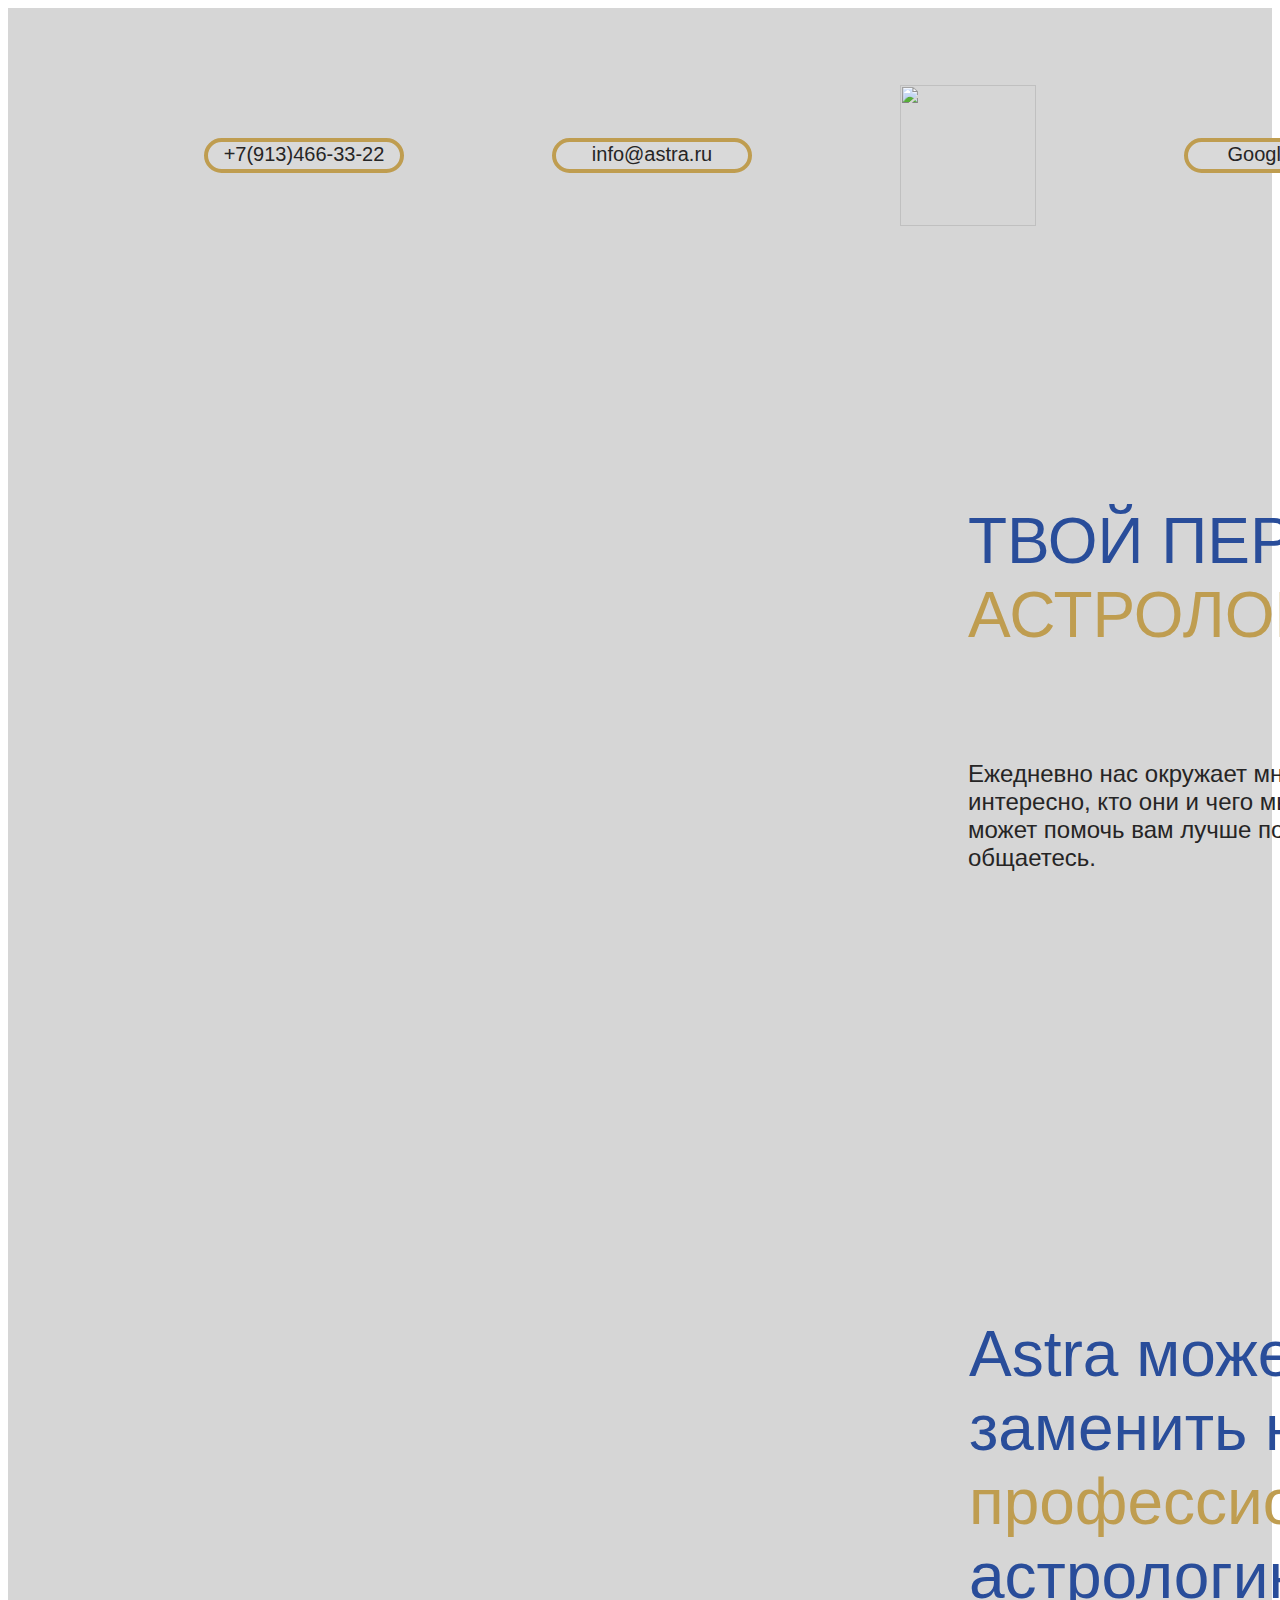
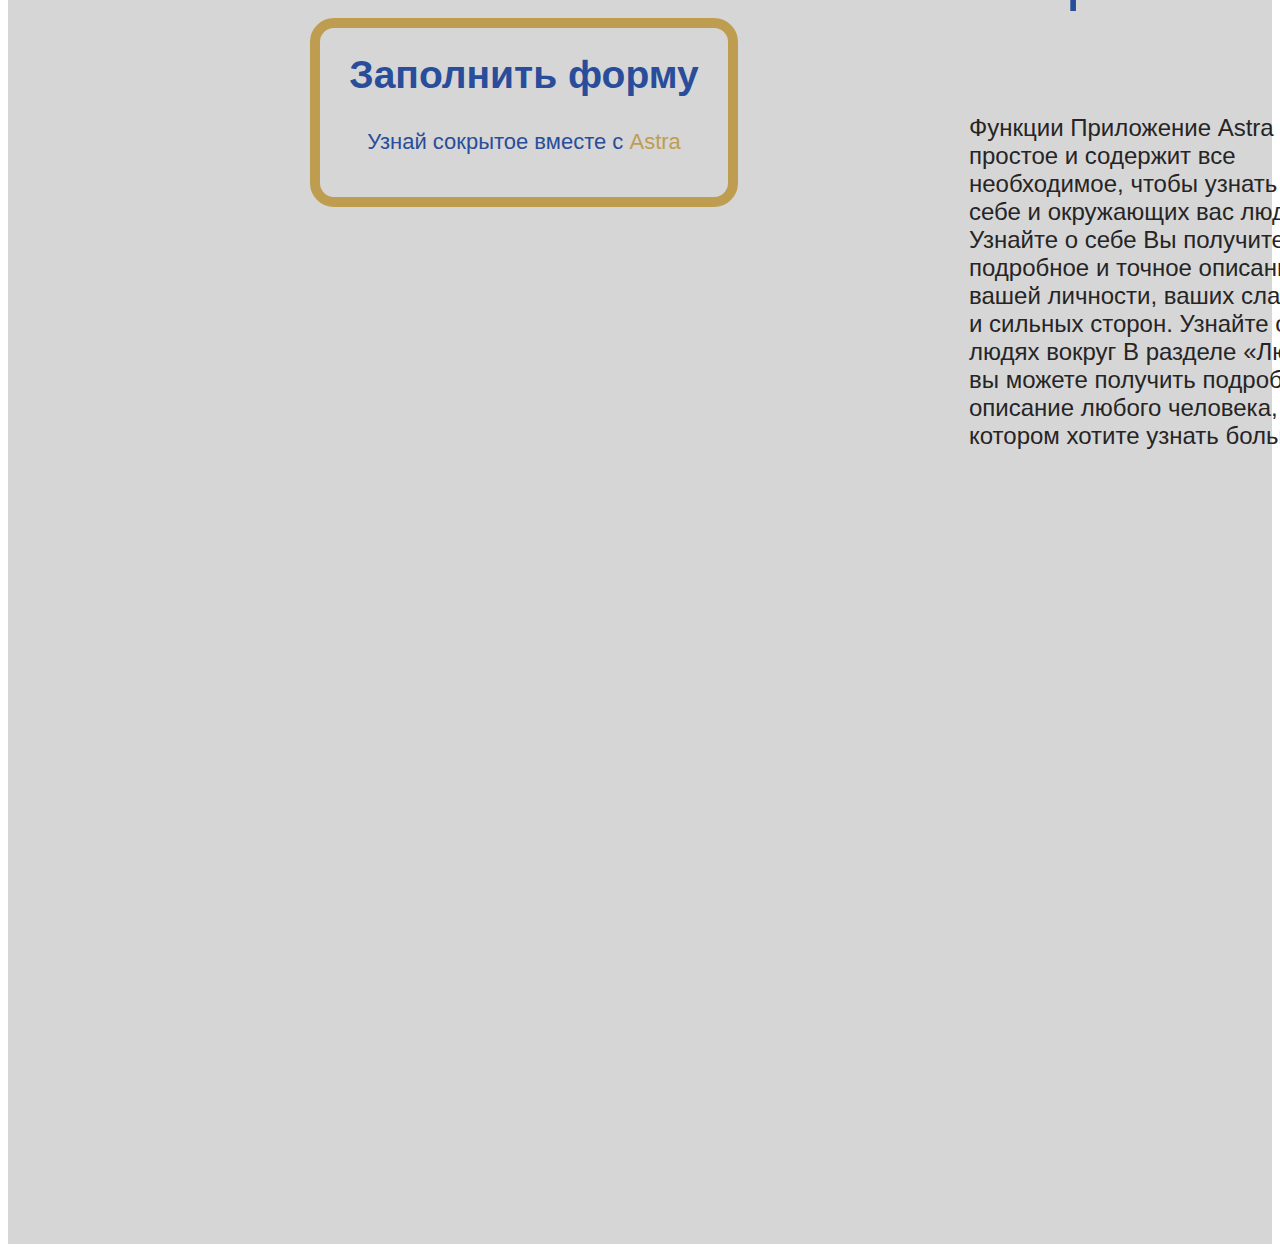
==== index.html @ b81c70b1 "Add files via upload" ====
<!DOCTYPE html>
<html>
  <head>
    <meta charset="utf-8" />
    <link rel="stylesheet" href="globals.css" />
    <link rel="stylesheet" href="style.css" />
  </head>
  <body>
    <div class="export">
      <div class="overlap-group-wrapper">
        <div class="overlap-group">
          <div class="BUTTON-MAIN">
            <div class="text-wrapper">Заполнить форму</div>
            <p class="div">
              <span class="span">Узнай сокрытое вместе с </span> <span class="text-wrapper-2">Astra</span>
            </p>
          </div>
          <div class="TEXT">
            <p class="astra">
              <span class="text-wrapper-3">Astra может </span>
              <span class="text-wrapper-4">полностью </span>
              <span class="text-wrapper-3">заменить настоящую </span>
              <span class="text-wrapper-4">профессиональную </span>
              <span class="text-wrapper-3">астрологию.</span>
            </p>
            <div class="frame">
              <p class="p">
                Функции Приложение Astra простое и содержит все необходимое, чтобы узнать о себе и окружающих вас людях.
                Узнайте о себе Вы получите подробное и точное описание вашей личности, ваших слабых и сильных сторон.
                Узнайте о людях вокруг В разделе «Люди» вы можете получить подробное описание любого человека, о котором
                хотите узнать больше.
              </p>
              <p class="text-wrapper-5">
                Узнайте больше о своих друзьях, семье или коллегах, чтобы лучше понять их. Соответствие Узнайте, как вы
                подходите друг другу с вашим нынешним или потенциальным партнером. Знание своих точек напряжения может
                помочь вам сохранить счастливые отношения на десятилетия.;
              </p>
            </div>
          </div>
          <div class="TEXT-2">
            <p class="div-2">
              <span class="text-wrapper-3">ТВОЙ ПЕРСОНАЛЬНЫЙ </span> <span class="text-wrapper-4">АСТРОЛОГ</span>
            </p>
            <p class="text-wrapper-6">
              Ежедневно нас окружает множество людей, но нам всегда интересно, кто они и чего мы можем от них ожидать.
              Astra может помочь вам лучше понять людей, с которыми вы общаетесь.
            </p>
          </div>
          <div class="NAV">
            <button class="button"><div class="text-wrapper-7">+7(913)466-33-22</div></button>
            <button class="button"><div class="text-wrapper-8">info@astra.ru</div></button>
            <img class="LOGO" src="img/LOGO.png" />
            <button class="button"><div class="text-wrapper-9">Google play</div></button>
            <button class="button"><div class="text-wrapper-10">App Store</div></button>
          </div>
        </div>
      </div>
    </div>
  </body>
</html>
---- style.css ----
.export {
  background-color: #d9d9d9;
  display: flex;
  flex-direction: row;
  justify-content: center;
  width: 100%;
}

.export .overlap-group-wrapper {
  background-color: #d6d6d6;
  width: 1920px;
  height: 2836px;
}

.export .overlap-group {
  position: relative;
  height: 2836px;
  background-image: url(./img/BACK-1.png);
  background-size: cover;
  background-position: 50% 50%;
}

.export .BUTTON-MAIN {
    flex-direction: column;
    width: 400px;
    height: 145px;
    padding: 4px 4px 20px;
    position: absolute;
    top: 1610px;
    left: 302px;
    border: 10px solid;
    display: flex;
    cursor: pointer;
    align-items: center;
    justify-content: center;
    gap: 10px;
    border-radius: 24px;
    border-color: #bf9d50;
}

.export .text-wrapper {
  width: fit-content;
  font-family: "Roboto-Medium", Helvetica;
  font-weight: 700;
  color: #294d9a;
  margin-top: 20px;
  font-size: 39px;
  white-space: nowrap;
  position: relative;
  letter-spacing: 0;
  line-height: normal;
}

.export .div {
  width: fit-content;
  font-family: "Roboto-Light", Helvetica;
  font-weight: 400;
  color: transparent;
  font-size: 22px;
  white-space: nowrap;
  position: relative;
  letter-spacing: 0;
  line-height: normal;
}

.export .span {
  font-weight: 300;
  color: #294d9a;
}

.export .text-wrapper-2 {
  font-family: "Roboto-Medium", Helvetica;
  font-weight: 500;
  color: #bf9d50;
}

.export .TEXT {
  display: flex;
  flex-direction: column;
  width: 759px;
  align-items: flex-start;
  gap: 34px;
  position: absolute;
  top: 1310px;
  left: 961px;
}

.export .astra {
  position: relative;
  align-self: stretch;
  height: 300px;
  margin-top: -1.00px;
  font-family: "Roboto-Medium", Helvetica;
  font-weight: 500;
  color: transparent;
  font-size: 64px;
  letter-spacing: 0;
  line-height: normal;
}

.export .text-wrapper-3 {
  color: #294d9a;
}

.export .text-wrapper-4 {
  color: #bf9d50;
}

.export .frame {
  display: inline-flex;
  align-items: center;
  gap: 50px;
  position: relative;
  flex: 0 0 auto;
}

.export .p {
  position: relative;
  width: 365px;
  height: 380px;
  margin-top: -1.00px;
  font-family: "Roboto-Regular", Helvetica;
  font-weight: 400;
  color: #262525;
  font-size: 24px;
  letter-spacing: 0;
  line-height: normal;
}

.export .text-wrapper-5 {
  position: relative;
  width: 310px;
  height: 380px;
  margin-top: -1.00px;
  font-family: "Roboto-Regular", Helvetica;
  font-weight: 400;
  color: #262525;
  font-size: 24px;
  letter-spacing: 0;
  line-height: normal;
}

.export .TEXT-2 {
  display: flex;
  flex-direction: column;
  width: 759px;
  align-items: flex-start;
  gap: 20px;
  position: absolute;
  top: 497px;
  left: 960px;
}

.export .div-2 {
  position: relative;
  align-self: stretch;
  margin-top: -1.00px;
  font-family: "Roboto-Medium", Helvetica;
  font-weight: 500;
  color: transparent;
  font-size: 64px;
  letter-spacing: 0;
  line-height: normal;
}

.export .text-wrapper-6 {
  width: 717px;
  font-family: "Roboto-Regular", Helvetica;
  font-weight: 400;
  color: #262525;
  font-size: 24px;
  position: relative;
  letter-spacing: 0;
  line-height: normal;
}

.export .NAV {
  display: inline-flex;
  align-items: center;
  gap: 148px;
  position: absolute;
  top: 77px;
  left: 196px;
}

.export .button {
  all: unset;
  box-sizing: border-box;
  width: 200px;
  height: 35px;
  padding: 4px 20px;
  position: relative;
  background-color: #d9d9d9;
  border: 4px solid;
  cursor: pointer;
  display: flex;
  align-items: center;
  justify-content: center;
  gap: 10px;
  border-radius: 24px;
  border-color: #bf9d50;
}

.export .text-wrapper-7 {
  position: relative;
  width: fit-content;
  margin-top: -2.00px;
  margin-left: -2.00px;
  margin-right: -2.00px;
  font-family: "Roboto-Medium", Helvetica;
  font-weight: 500;
  color: #262525;
  font-size: 20px;
  letter-spacing: 0;
  line-height: normal;
  white-space: nowrap;
}

.export .text-wrapper-8 {
  position: relative;
  width: fit-content;
  margin-top: -2.00px;
  font-family: "Roboto-Medium", Helvetica;
  font-weight: 500;
  color: #262525;
  font-size: 20px;
  letter-spacing: 0;
  line-height: normal;
  white-space: nowrap;
}

.export .LOGO {
  position: relative;
  width: 136px;
  height: 141px;
  object-fit: cover;
}

.export .div-wrapper {
  all: unset;
  box-sizing: border-box;
  width: 200px;
  height: 35px;
  padding: 5px 20px;
  position: relative;
  background-color: #d9d9d9;
  border: 4px solid;
  display: flex;
  align-items: center;
  justify-content: center;
  gap: 10px;
  border-radius: 24px;
  border-color: #bf9d50;
}

.export .text-wrapper-9 {
  position: relative;
  width: 113px;
  margin-top: -3.00px;
  font-family: "Roboto-Medium", Helvetica;
  font-weight: 500;
  color: #262525;
  font-size: 20px;
  letter-spacing: 0;
  line-height: normal;
}

.export .text-wrapper-10 {
  position: relative;
  width: 92px;
  height: 21px;
  margin-top: -2.00px;
  font-family: "Roboto-Medium", Helvetica;
  font-weight: 500;
  color: #262525;
  font-size: 20px;
  letter-spacing: 0;
  line-height: normal;
  white-space: nowrap;
}
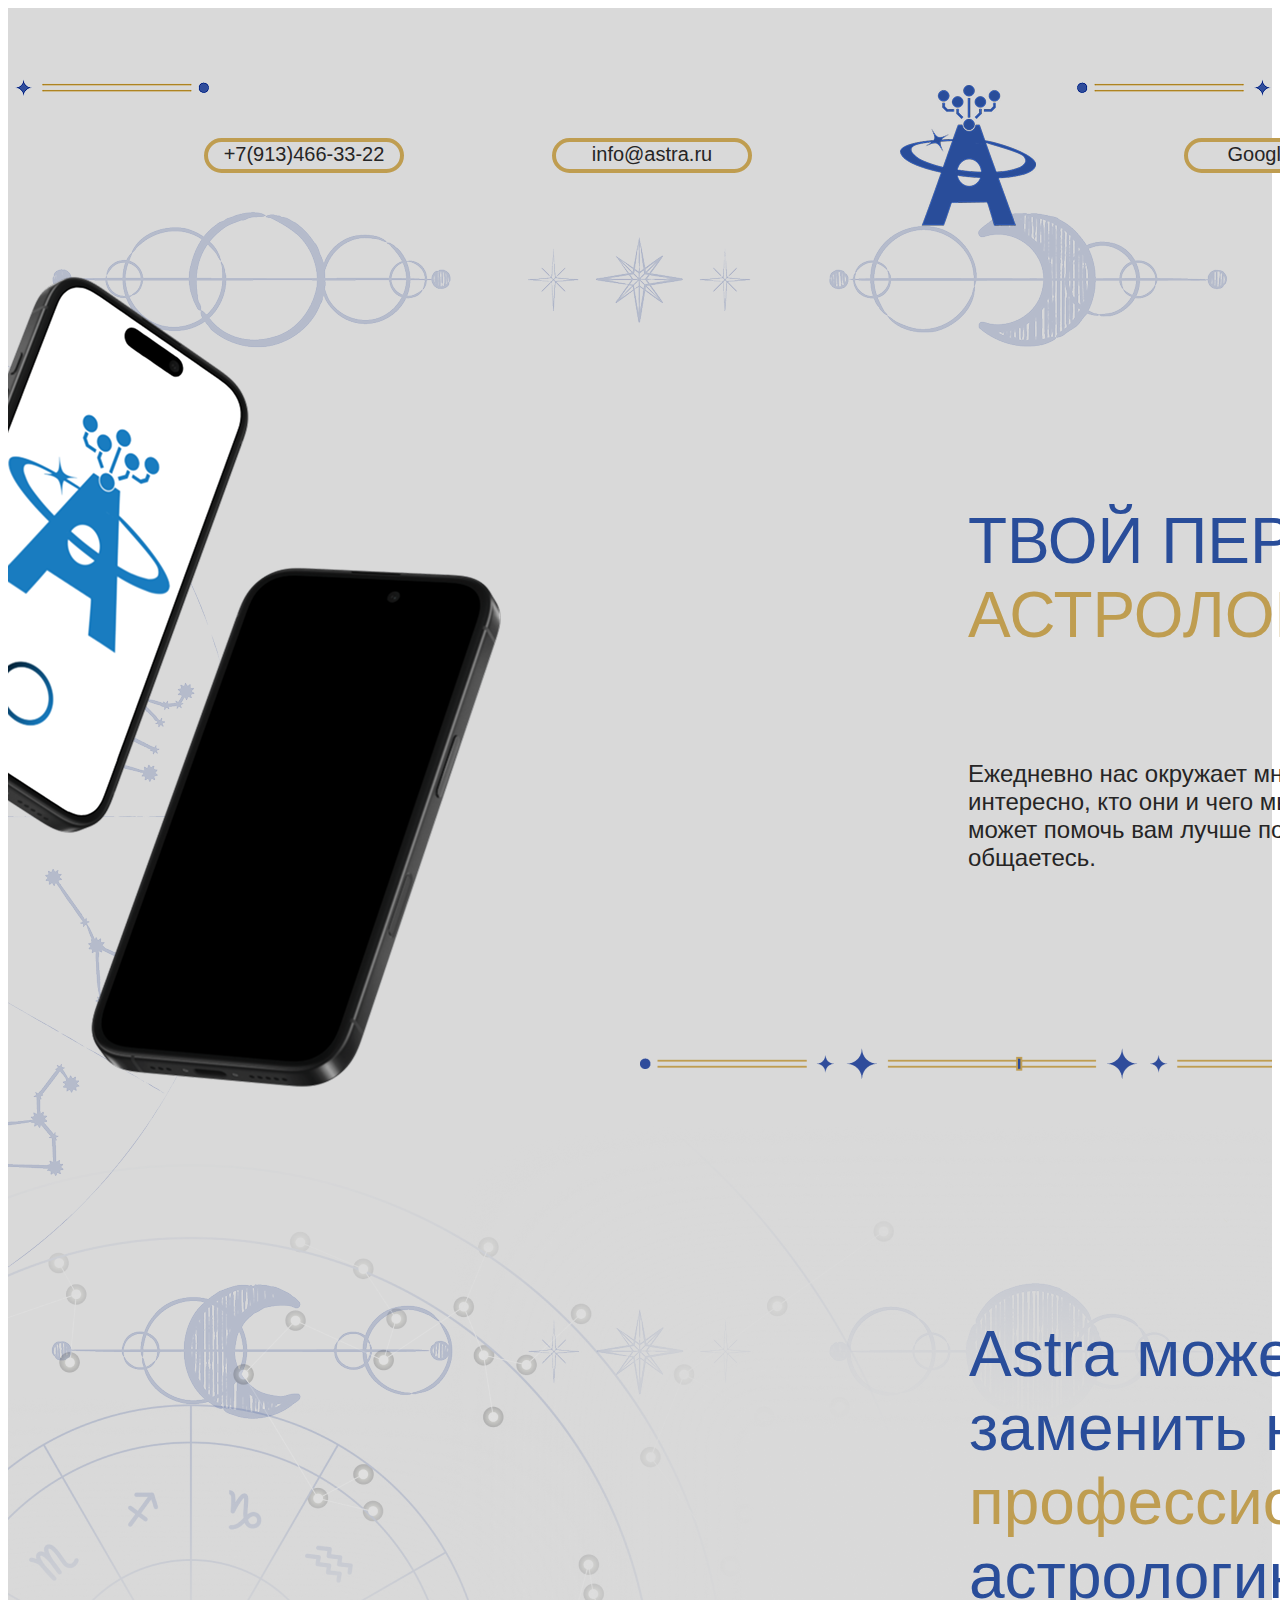
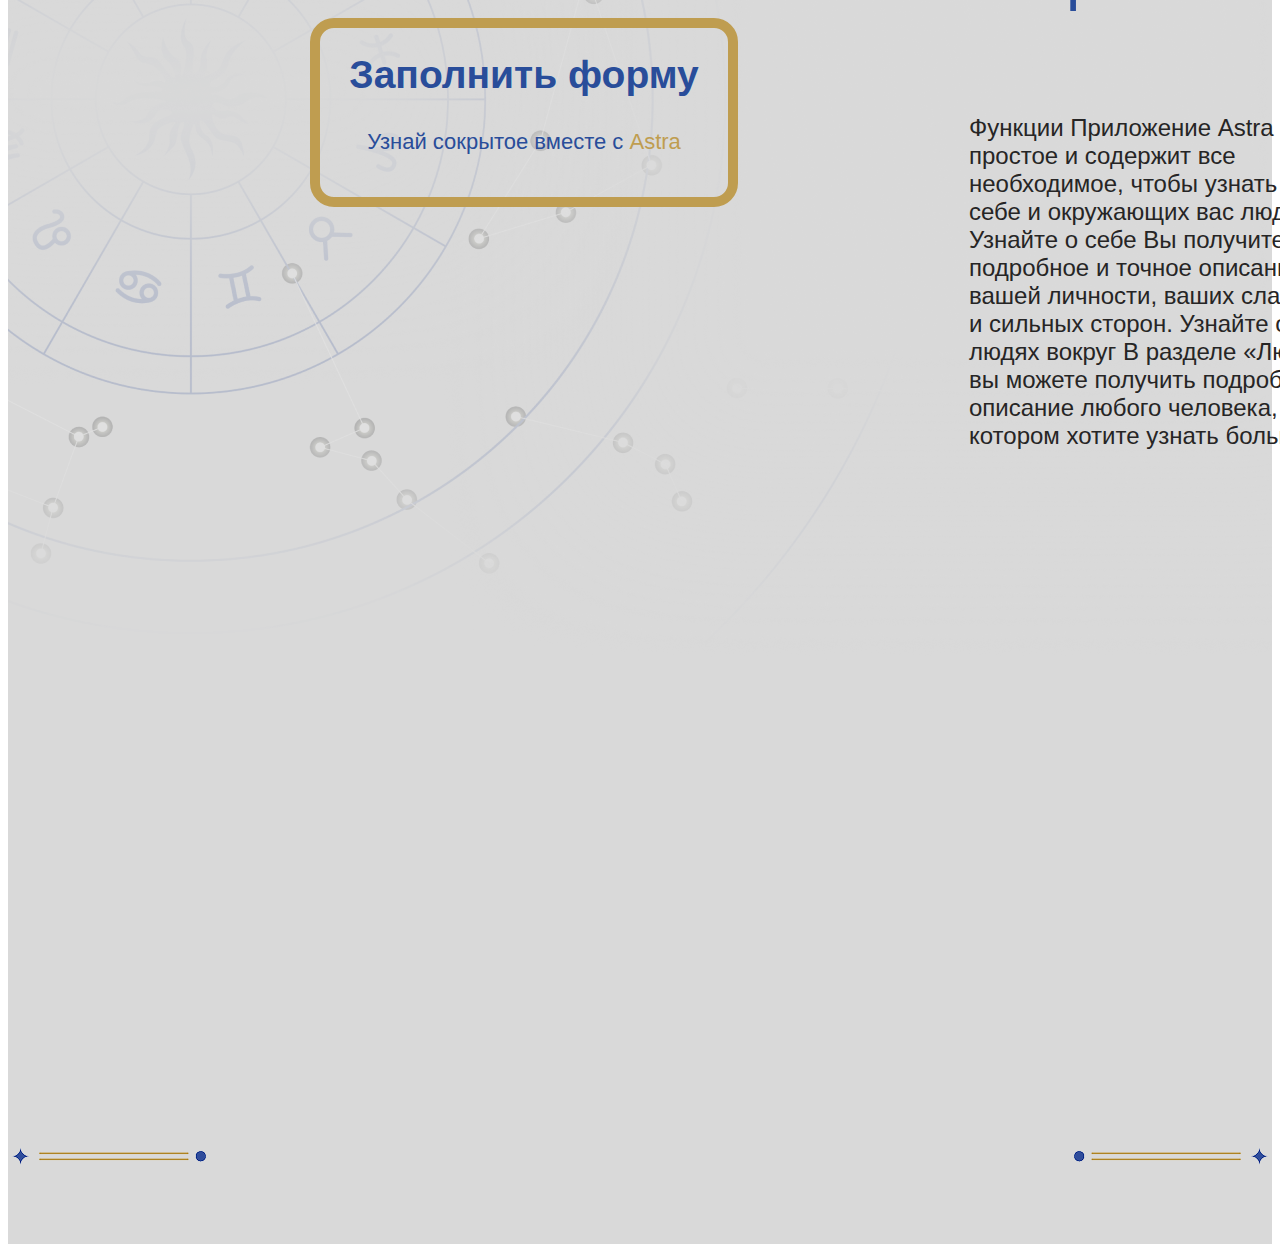
==== commit 64b3cb3c: "Update index.html" ====
--- a/index.html
+++ b/index.html
@@ -49,7 +49,7 @@
           <div class="NAV">
             <button class="button"><div class="text-wrapper-7">+7(913)466-33-22</div></button>
             <button class="button"><div class="text-wrapper-8">info@astra.ru</div></button>
-            <img class="LOGO" src="img/LOGO.png" />
+            <img class="LOGO" src="LOGO.png" />
             <button class="button"><div class="text-wrapper-9">Google play</div></button>
             <button class="button"><div class="text-wrapper-10">App Store</div></button>
           </div>
@@ -57,4 +57,4 @@
       </div>
     </div>
   </body>
-</html>+</html>
--- a/style.css
+++ b/style.css
@@ -15,7 +15,7 @@
 .export .overlap-group {
   position: relative;
   height: 2836px;
-  background-image: url(./img/BACK-1.png);
+  background-image: url(BACK-1.png);
   background-size: cover;
   background-position: 50% 50%;
 }
@@ -277,4 +277,4 @@
   letter-spacing: 0;
   line-height: normal;
   white-space: nowrap;
-}+}
